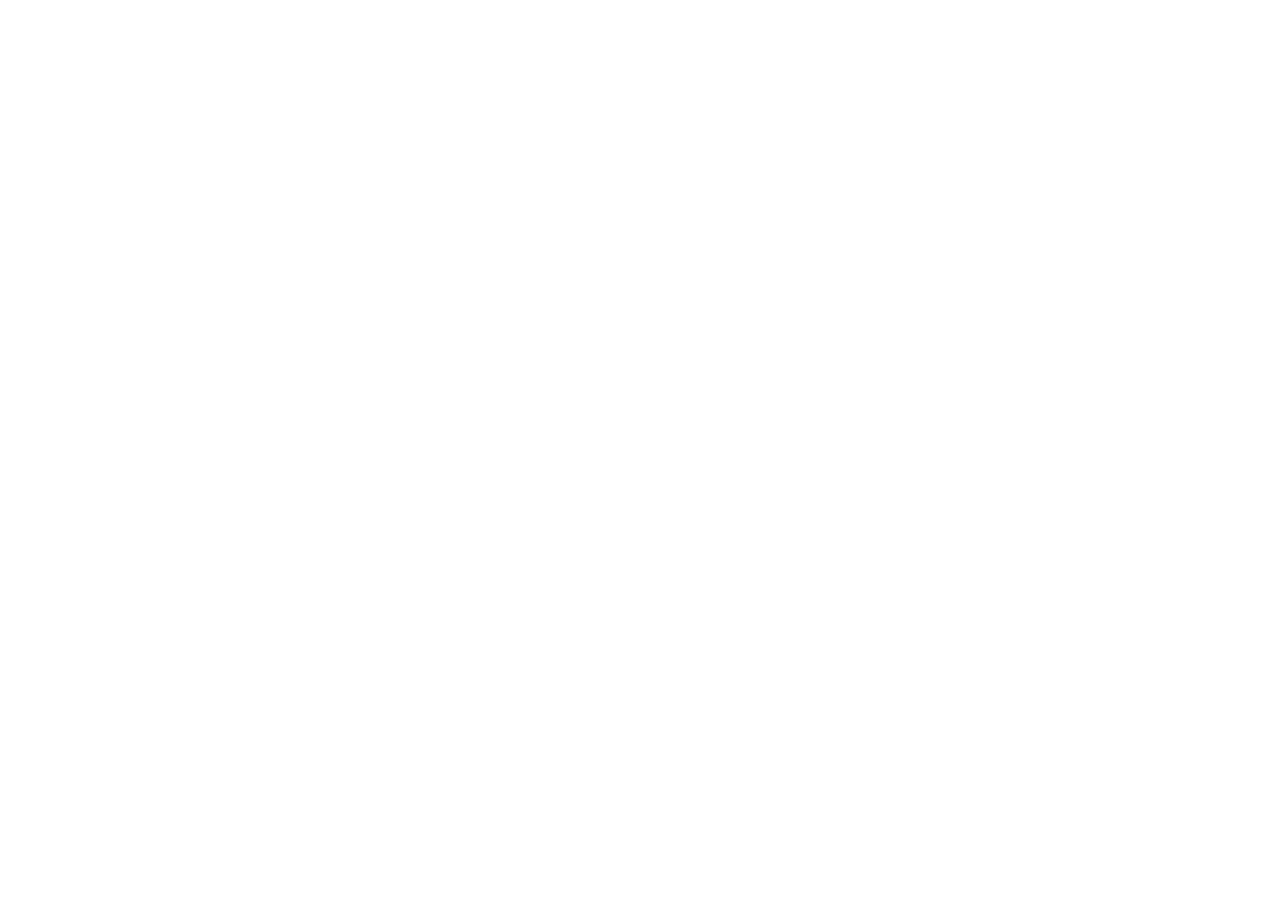
==== Develop/index.html @ 38ba4527 "initial html file code outline" ====
<!DOCTYPE html>
<html lang="en">
<head>
    <meta charset="UTF-8">
    <meta name="viewport" content="width=device-width, initial-scale=1.0">
    <title>Brandon's Password Maker!</title>
</head>
<body>
    
</body>
</html>
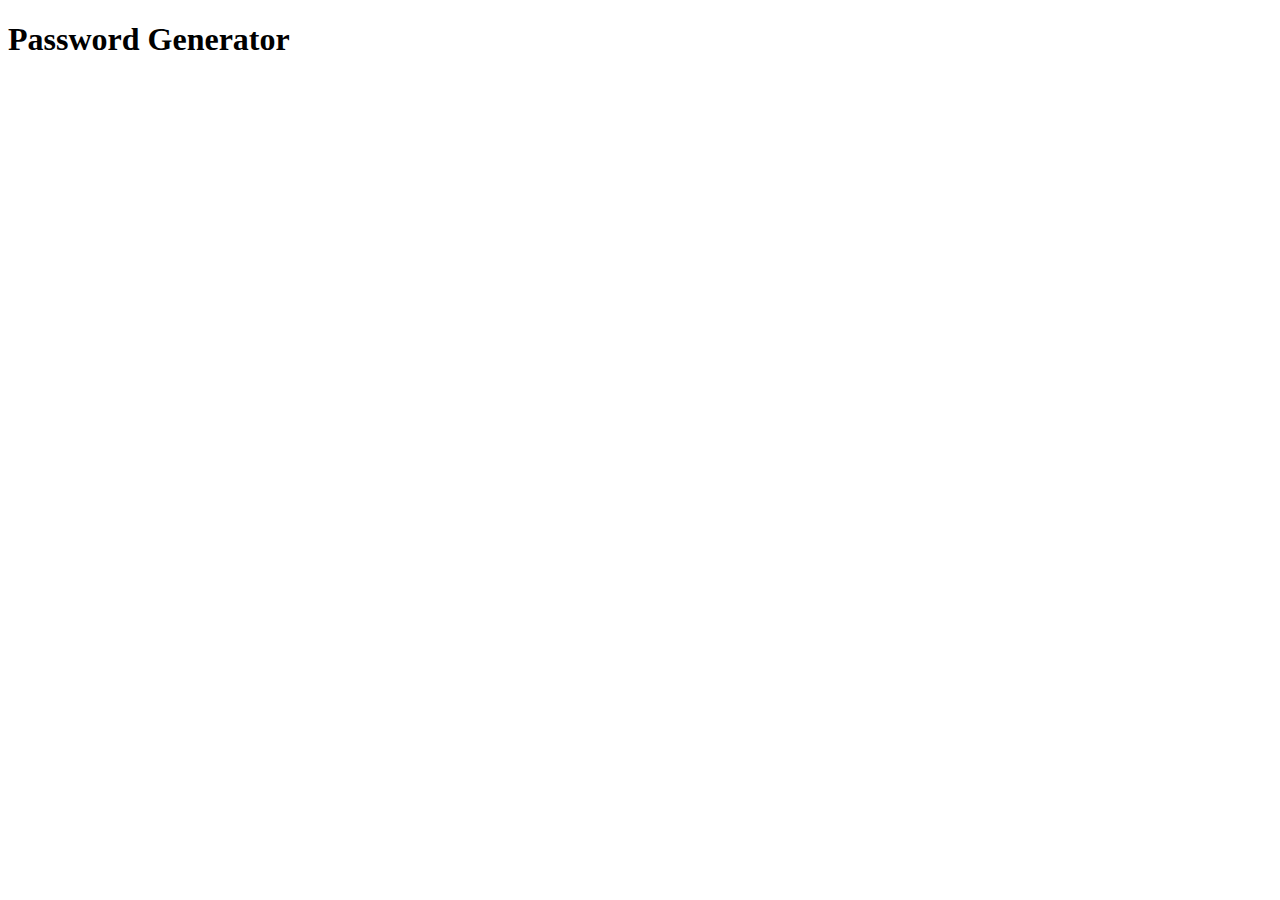
==== commit 505e5c57: "linking css and js file, added header." ====
--- a/Develop/index.html
+++ b/Develop/index.html
@@ -4,8 +4,12 @@
     <meta charset="UTF-8">
     <meta name="viewport" content="width=device-width, initial-scale=1.0">
     <title>Brandon's Password Maker!</title>
+    <link rel="stylesheet" href="style.css" />
 </head>
 <body>
-    
+    <header>
+        <h1>Password Generator</h1>
+    </header>
+    <script src="script.js"></script>
 </body>
 </html>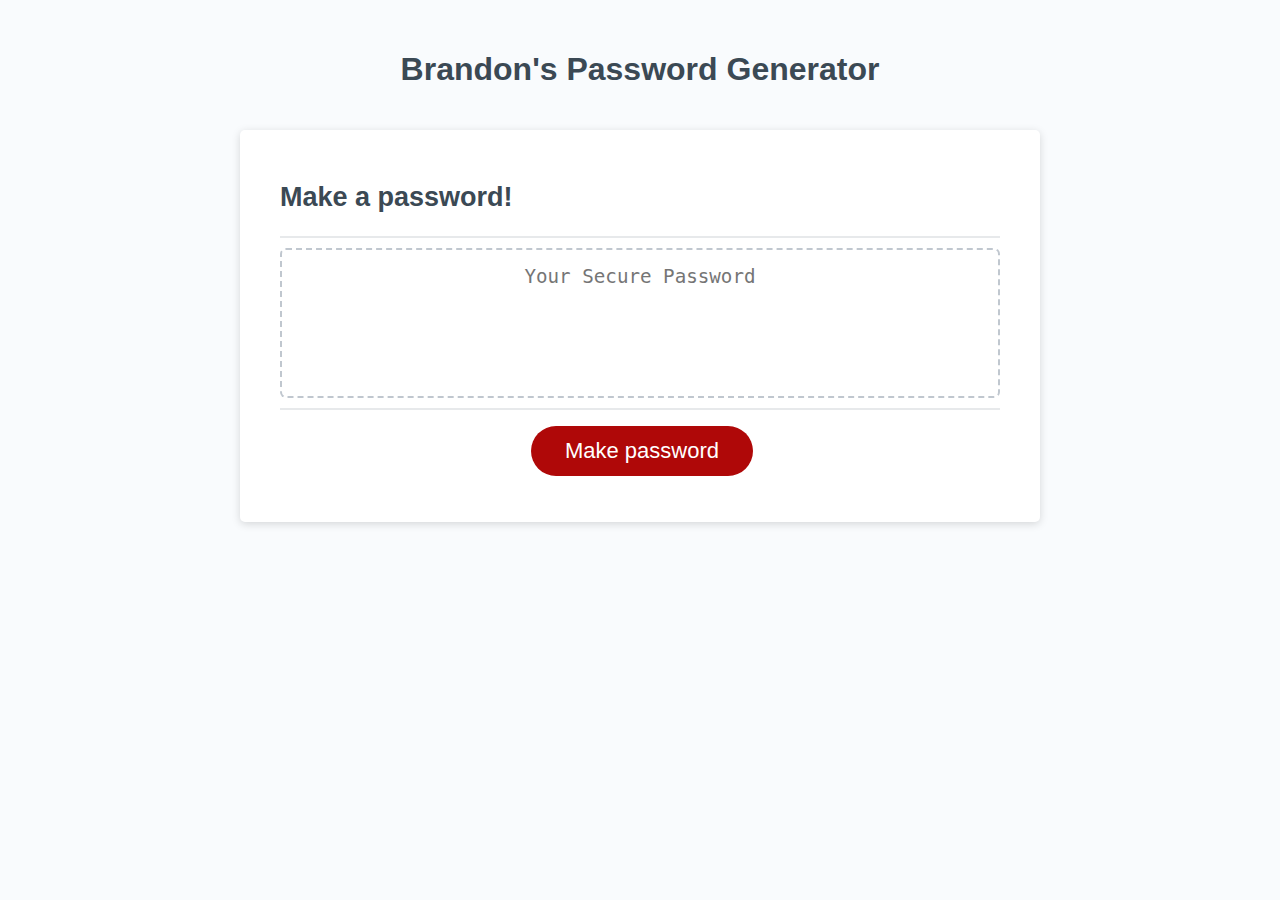
==== commit 23d6b9c1: "specified classes and id's in html file for css commands. added appropriate border-box css to style " ====
--- a/Develop/index.html
+++ b/Develop/index.html
@@ -1,15 +1,34 @@
 <!DOCTYPE html>
 <html lang="en">
-<head>
-    <meta charset="UTF-8">
-    <meta name="viewport" content="width=device-width, initial-scale=1.0">
-    <title>Brandon's Password Maker!</title>
+  <head>
+    <meta charset="UTF-8" />
+    <meta name="viewport" content="width=device-width, initial-scale=1.0" />
+    <meta http-equiv="X-UA-Compatible" content="ie=edge" />
+    <title>Brandon's Password Generator</title>
     <link rel="stylesheet" href="style.css" />
-</head>
-<body>
-    <header>
-        <h1>Password Generator</h1>
-    </header>
+  </head>
+  <body>
+    <div class="wrapper">
+      <header>
+        <h1>Brandon's Password Generator</h1>
+      </header>
+      <div class="card">
+        <div class="card-header">
+          <h2>Make a password!</h2>
+        </div>
+        <div class="card-body">
+          <textarea
+            readonly
+            id="password"
+            placeholder="Your Secure Password"
+            aria-label="Generated Password"
+          ></textarea>
+        </div>
+        <div class="card-footer">
+          <button id="generate" class="btn">Make password</button>
+        </div>
+      </div>
+    </div>
     <script src="script.js"></script>
-</body>
-</html>+  </body>
+</html>
--- a/Develop/style.css
+++ b/Develop/style.css
@@ -0,0 +1,137 @@
+*,
+*::before,
+*::after {
+  box-sizing: border-box;
+}
+
+html,
+body,
+.wrapper {
+  height: 100%;
+  margin: 0;
+  padding: 0;
+}
+
+body {
+  font-family: sans-serif;
+  background-color: #f9fbfd;
+}
+
+.wrapper {
+  padding-top: 30px;
+  padding-left: 20px;
+  padding-right: 20px;
+}
+
+header {
+  text-align: center;
+  padding: 20px;
+  padding-top: 0px;
+  color: hsl(206, 17%, 28%);
+}
+
+.card {
+  background-color: hsl(0, 0%, 100%);
+  border-radius: 5px;
+  border-width: 1px;
+  box-shadow: rgba(0, 0, 0, 0.15) 0px 2px 8px 0px;
+  color: hsl(206, 17%, 28%);
+  font-size: 18px;
+  margin: 0 auto;
+  max-width: 800px;
+  padding: 30px 40px;
+}
+
+.card-header::after {
+  content: " ";
+  display: block;
+  width: 100%;
+  background: #e7e9eb;
+  height: 2px;
+}
+
+.card-body {
+  min-height: 100px;
+}
+
+.card-footer {
+  text-align: center;
+}
+
+.card-footer::before {
+  content: " ";
+  display: block;
+  width: 100%;
+  background: #e7e9eb;
+  height: 2px;
+}
+
+.card-footer::after {
+  content: " ";
+  display: block;
+  clear: both;
+}
+
+.btn {
+  border: none;
+  background-color: hsl(360, 91%, 36%);
+  border-radius: 25px;
+  box-shadow: rgba(0, 0, 0, 0.1) 0px 1px 6px 0px rgba(0, 0, 0, 0.2) 0px 1px 1px
+    0px;
+  color: hsl(0, 0%, 100%);
+  display: inline-block;
+  font-size: 22px;
+  line-height: 22px;
+  margin: 16px 16px 16px 20px;
+  padding: 14px 34px;
+  text-align: center;
+  cursor: pointer;
+}
+
+button[disabled] {
+  cursor: default;
+  background: #c0c7cf;
+}
+
+.float-right {
+  float: right;
+}
+
+#password {
+  -webkit-appearance: none;
+  -moz-appearance: none;
+  appearance: none;
+  border: none;
+  display: block;
+  width: 100%;
+  padding-top: 15px;
+  padding-left: 15px;
+  padding-right: 15px;
+  padding-bottom: 85px;
+  font-size: 1.2rem;
+  text-align: center;
+  margin-top: 10px;
+  margin-bottom: 10px;
+  border: 2px dashed #c0c7cf;
+  border-radius: 6px;
+  resize: none;
+  overflow: hidden;
+}
+
+@media (max-width: 690px) {
+  .btn {
+    font-size: 1rem;
+    margin: 16px 0px 0px 0px;
+    padding: 10px 15px;
+  }
+
+  #password {
+    font-size: 1rem;
+  }
+}
+
+@media (max-width: 500px) {
+  .btn {
+    font-size: 0.8rem;
+  }
+}
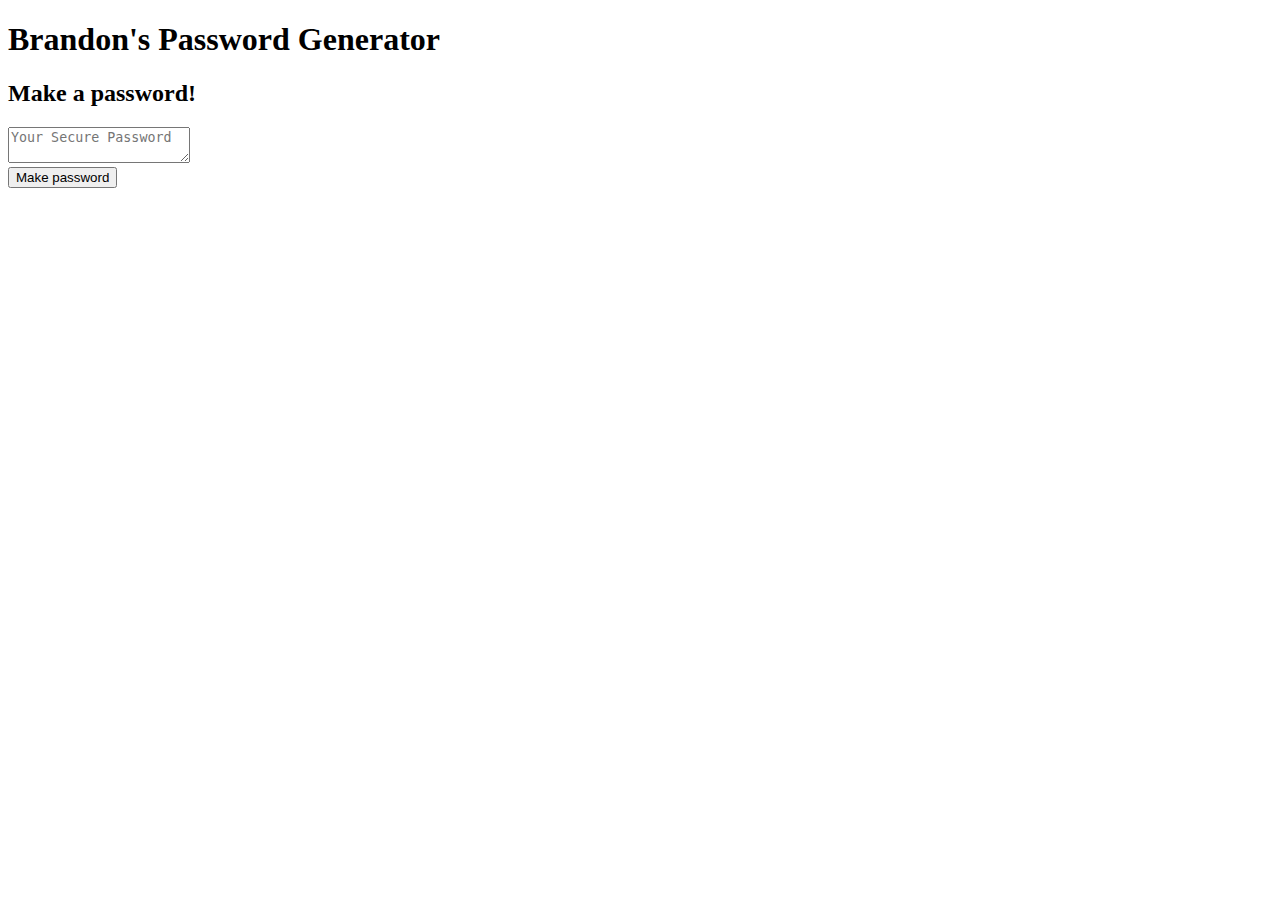
==== commit ef054486: "Second attempt to fix pathing, I think it was the css file" ====
--- a/Develop/index.html
+++ b/Develop/index.html
@@ -5,7 +5,7 @@
     <meta name="viewport" content="width=device-width, initial-scale=1.0" />
     <meta http-equiv="X-UA-Compatible" content="ie=edge" />
     <title>Brandon's Password Generator</title>
-    <link rel="stylesheet" href="style.css" />
+    <link rel="stylesheet" href="../../My-password-maker/Develop/style.css" />
   </head>
   <body>
     <div class="wrapper">
@@ -29,6 +29,6 @@
         </div>
       </div>
     </div>
-    <script src="script.js"></script>
+    <script src="../../My-password-maker/Develop/script.js"></script>
   </body>
 </html>
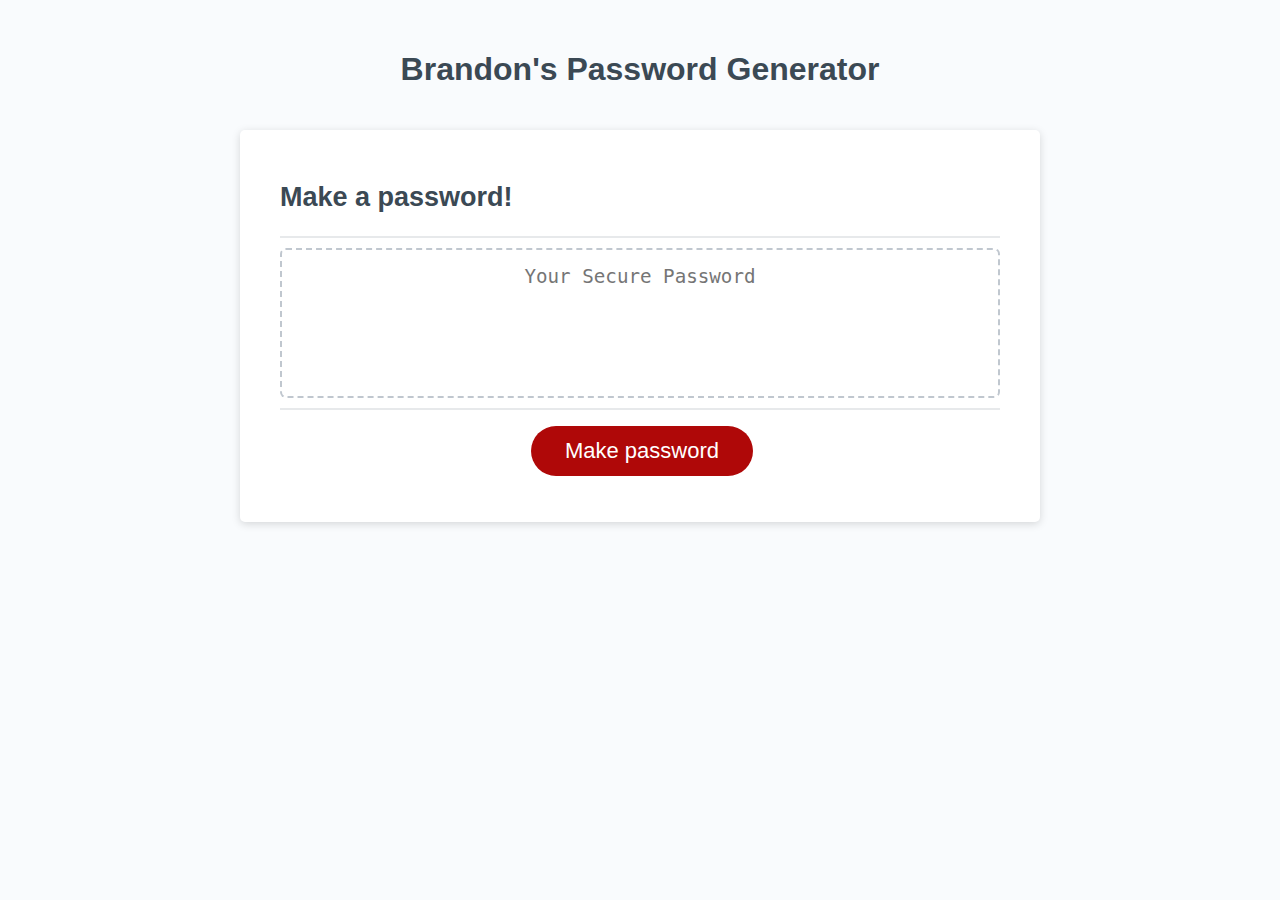
==== commit e5afbea4: "third attempt" ====
--- a/Develop/index.html
+++ b/Develop/index.html
@@ -5,7 +5,7 @@
     <meta name="viewport" content="width=device-width, initial-scale=1.0" />
     <meta http-equiv="X-UA-Compatible" content="ie=edge" />
     <title>Brandon's Password Generator</title>
-    <link rel="stylesheet" href="../../My-password-maker/Develop/style.css" />
+    <link rel="stylesheet" href="style.css" />
   </head>
   <body>
     <div class="wrapper">
@@ -29,6 +29,6 @@
         </div>
       </div>
     </div>
-    <script src="../../My-password-maker/Develop/script.js"></script>
+    <script src="script.js"></script>
   </body>
 </html>
--- a/Develop/style.css
+++ b/Develop/style.css
@@ -0,0 +1,137 @@
+*,
+*::before,
+*::after {
+  box-sizing: border-box;
+}
+/*STYLING THE PAGE*/
+html,
+body,
+.wrapper {
+  height: 100%;
+  margin: 0;
+  padding: 0;
+}
+
+body {
+  font-family: sans-serif;
+  background-color: #f9fbfd;
+}
+
+.wrapper {
+  padding-top: 30px;
+  padding-left: 20px;
+  padding-right: 20px;
+}
+
+header {
+  text-align: center;
+  padding: 20px;
+  padding-top: 0px;
+  color: hsl(206, 17%, 28%);
+}
+/*styling the card*/
+.card {
+  background-color: hsl(0, 0%, 100%);
+  border-radius: 5px;
+  border-width: 1px;
+  box-shadow: rgba(0, 0, 0, 0.15) 0px 2px 8px 0px;
+  color: hsl(206, 17%, 28%);
+  font-size: 18px;
+  margin: 0 auto;
+  max-width: 800px;
+  padding: 30px 40px;
+}
+
+.card-header::after {
+  content: " ";
+  display: block;
+  width: 100%;
+  background: #e7e9eb;
+  height: 2px;
+}
+
+.card-body {
+  min-height: 100px;
+}
+
+.card-footer {
+  text-align: center;
+}
+
+.card-footer::before {
+  content: " ";
+  display: block;
+  width: 100%;
+  background: #e7e9eb;
+  height: 2px;
+}
+
+.card-footer::after {
+  content: " ";
+  display: block;
+  clear: both;
+}
+/*styling the button*/
+.btn {
+  border: none;
+  background-color: hsl(360, 91%, 36%);
+  border-radius: 25px;
+  box-shadow: rgba(0, 0, 0, 0.1) 0px 1px 6px 0px rgba(0, 0, 0, 0.2) 0px 1px 1px
+    0px;
+  color: hsl(0, 0%, 100%);
+  display: inline-block;
+  font-size: 22px;
+  line-height: 22px;
+  margin: 16px 16px 16px 20px;
+  padding: 14px 34px;
+  text-align: center;
+  cursor: pointer;
+}
+
+button[disabled] {
+  cursor: default;
+  background: #c0c7cf;
+}
+
+.float-right {
+  float: right;
+}
+
+#password {
+  -webkit-appearance: none;
+  -moz-appearance: none;
+  appearance: none;
+  border: none;
+  display: block;
+  width: 100%;
+  padding-top: 15px;
+  padding-left: 15px;
+  padding-right: 15px;
+  padding-bottom: 85px;
+  font-size: 1.2rem;
+  text-align: center;
+  margin-top: 10px;
+  margin-bottom: 10px;
+  border: 2px dashed #c0c7cf;
+  border-radius: 6px;
+  resize: none;
+  overflow: hidden;
+}
+/*queries for smaller screens*/
+@media (max-width: 690px) {
+  .btn {
+    font-size: 1rem;
+    margin: 16px 0px 0px 0px;
+    padding: 10px 15px;
+  }
+
+  #password {
+    font-size: 1rem;
+  }
+}
+
+@media (max-width: 500px) {
+  .btn {
+    font-size: 0.8rem;
+  }
+}
